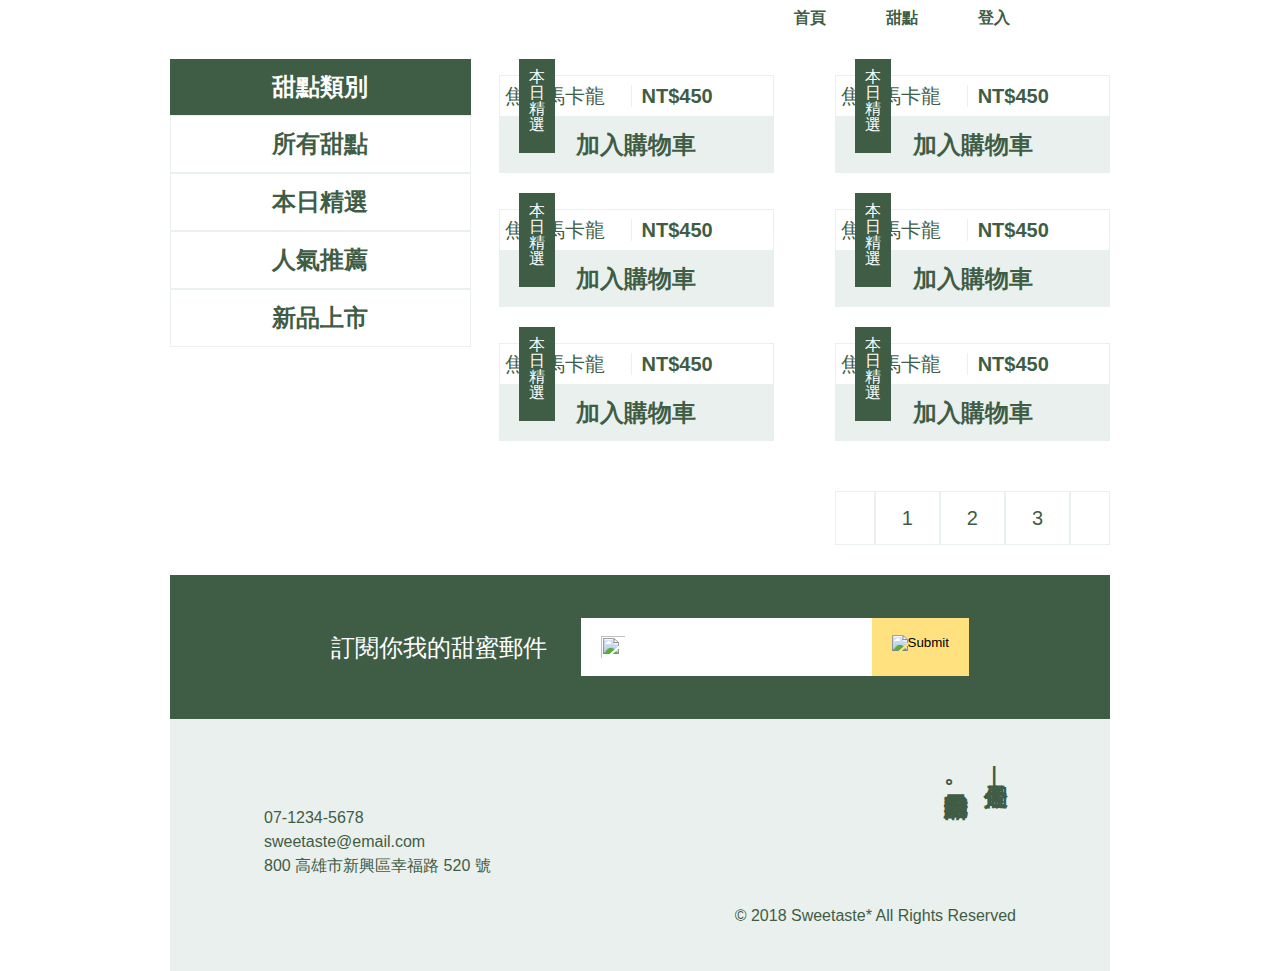
==== index.html @ 62654232 "Initial commit" ====
<!DOCTYPE html>
<html lang="en">
<head>
    <meta charset="UTF-8">
    <meta name="viewport" content="width=device-width, initial-scale=1.0">
    <link rel="stylesheet" href="CSS/all.css">
    <title>Week5</title>
</head>
<body>
    <div class="container">
        <div class="header">
            <div class="nav">
                <a href="#" class="hamLogo"><img src="https://github.com/hexschool/webLayoutTraining1st/blob/master/student-week1/dehaze-24px.png?raw=true" alt=""></a>
                <a href="#" class="logo"><img src="https://raw.githubusercontent.com/hexschool/webLayoutTraining1st/master/student-week1/logo-all-dark.svg" alt="" width="221px"></a>
                <a href="#" class="mobLogo"><img src="https://raw.githubusercontent.com/hexschool/webLayoutTraining1st/master/student-week1/logotype-sm-dark.svg" alt=""></a>
                
                <ul class="index">
                    <li class="hide"><a href="#">首頁</a></li>
                    <li class="hide"><a href="#">甜點</a></li>
                    <li class="hide"><a href="#">登入</a></li>
                    <li><a href="#"><img src="https://github.com/hexschool/webLayoutTraining1st/blob/master/student-week1/shopping_cart.png?raw=true" alt="" class="cart"></a></li>
                </ul>
            </div>     
        </div>
        <img src="https://github.com/hexschool/webLayoutTraining1st/blob/master/student-week1/banner.png?raw=true" alt="" class="banner">
        <div class="content">
            <div class="menu">
                <h2>甜點類別</h2>
                <ul> 
                    <li><a href="#">所有甜點</a></li>
                    <li><a href="#">本日精選</a></li>
                    <li><a href="#">人氣推薦</a></li>
                    <li><a href="#">新品上市</a></li>
                </ul>
            </div>

            <div class="productList">
                <ul>
                    <li>
                        <div class="product">
                            <div class="productImage">
                                <img src="https://github.com/hexschool/webLayoutTraining1st/blob/master/student-week1/p-1.png?raw=true" alt="">
                                <h2>本<br>日<br>精<br>選</h2>
                               <a href=""><img src="https://github.com/hexschool/webLayoutTraining1st/blob/master/student-week1/favorite_border.png?raw=true" alt="" class="heart"></a> 
                            </div>
                            <div class="productInfo">
                                <p>焦糖馬卡龍 <span>NT$450</span></p>                                          
                            </div>
                            <div class="plusCart">
                                <h2><a href="#">加入購物車</a></h2>
                            </div>
                        </div>
                    </li>
                    <li>
                        <div class="product">
                            <div class="productImage">
                                <img src="https://github.com/hexschool/webLayoutTraining1st/blob/master/student-week1/p-2.png?raw=true" alt="">
                                <h2>本<br>日<br>精<br>選</h2>
                                <a href=""><img src="https://github.com/hexschool/webLayoutTraining1st/blob/master/student-week1/favorite_border.png?raw=true" alt="" class="heart"></a> 
                            </div>
                            <div class="productInfo">
                                <p>焦糖馬卡龍 <span>NT$450</span></p>                                          
                            </div>
                            <div class="plusCart">
                                <h2><a href="#">加入購物車</a></h2>
                            </div>
                        </div>
                    </li>
                    <li>
                        <div class="product">
                            <div class="productImage">
                                <img src="https://github.com/hexschool/webLayoutTraining1st/blob/master/student-week1/p-3.png?raw=true" alt="">
                                <h2>本<br>日<br>精<br>選</h2>
                                <a href=""><img src="https://github.com/hexschool/webLayoutTraining1st/blob/master/student-week1/favorite_border.png?raw=true" alt="" class="heart"></a> 
                            </div>
                            <div class="productInfo">
                                <p>焦糖馬卡龍 <span>NT$450</span></p>                                          
                            </div>
                            <div class="plusCart">
                                <h2><a href="#">加入購物車</a></h2>
                            </div>
                        </div>
                    </li>
                    <li class="hide">
                        <div class="product">
                            <div class="productImage">
                                <img src="https://github.com/hexschool/webLayoutTraining1st/blob/master/student-week1/p-4.png?raw=true" alt="">
                                <h2>本<br>日<br>精<br>選</h2>
                                <a href=""><img src="https://github.com/hexschool/webLayoutTraining1st/blob/master/student-week1/favorite_border.png?raw=true" alt="" class="heart"></a> 
                            </div>
                            <div class="productInfo">
                                <p>焦糖馬卡龍 <span>NT$450</span></p>                                          
                            </div>
                            <div class="plusCart">
                                <h2><a href="#">加入購物車</a></h2>
                            </div>
                        </div>
                    </li>
                    <li class="hide">
                        <div class="product">
                            <div class="productImage">
                                <img src="https://github.com/hexschool/webLayoutTraining1st/blob/master/student-week1/p-5.png?raw=true" alt="">
                                <h2>本<br>日<br>精<br>選</h2>
                                <a href=""><img src="https://github.com/hexschool/webLayoutTraining1st/blob/master/student-week1/favorite_border.png?raw=true" alt="" class="heart"></a> 
                            </div>
                            <div class="productInfo">
                                <p>焦糖馬卡龍 <span>NT$450</span></p>                                          
                            </div>
                            <div class="plusCart">
                                <h2><a href="#">加入購物車</a></h2>
                            </div>
                        </div>
                    </li>
                    <li class="hide">
                        <div class="product">
                            <div class="productImage">
                                <img src="https://github.com/hexschool/webLayoutTraining1st/blob/master/student-week1/p-6.png?raw=true" alt="">
                                <h2>本<br>日<br>精<br>選</h2>
                                <a href=""><img src="https://github.com/hexschool/webLayoutTraining1st/blob/master/student-week1/favorite_border.png?raw=true" alt="" class="heart"></a> 
                            </div>
                            <div class="productInfo">
                                <p>焦糖馬卡龍 <span>NT$450</span></p>                                          
                            </div>
                            <div class="plusCart">
                                <h2><a href="#">加入購物車</a></h2>
                            </div>
                        </div>
                    </li>
                </ul>
            </div>
           
        </div>

        <div class="page">
            <ul>                
                <li><a href="#"><img src="https://github.com/hexschool/webLayoutTraining1st/blob/master/student-week1/arrow_left.png?raw=true" alt=""></a></li>
                
               <li class="pageNum"><a href="#">1</a></li>
               <li class="pageNum"><a href="#">2</a></li>
               <li class="pageNum"><a href="#">3</a></li>
                <li><a href=""><img src="https://github.com/hexschool/webLayoutTraining1st/blob/master/student-week1/arrow_right.png?raw=true" alt=""></a></li>
            </ul>
        </div>
    
        <div class="subscribe">
                <ul>
                    <li><img src="https://raw.githubusercontent.com/hexschool/webLayoutTraining1st/master/student-week1/logo-light.svg" alt="" width="40px"></li>
                    <li><h2>訂閱你我的甜蜜郵件</h2></li>
                </ul>
                <div class="inputMail">
                    <form action="#">
                        <img src="https://github.com/hexschool/webLayoutTraining1st/blob/master/student-week1/mail-24px.png?raw=true" class="mailIcon" alt="">
                        <input type="text" name="email" class="mail"  >
                        <input type="image" name="button" class="forward" img src="https://raw.githubusercontent.com/hexschool/webLayoutTraining1st/master/student-week1/arrow_forward-24px.png">
                    </form>
                </div>
        </div>

        <div class="footer">
                <div class="footer_top">
                    <div class="footer_left">
                        <img src="https://raw.githubusercontent.com/hexschool/webLayoutTraining1st/4baf15e7aa2800a1e312de01435b7dbf6f654843/student-week1/logotype-sm-dark.svg" alt="">
                        <ul>
                            <li>07-1234-5678</li>
                            <li>sweetaste@email.com</li>
                            <li>800 高雄市新興區幸福路 520 號</li>
                        </ul>  
                    </div>
                    <div class=" footer_right">
                        <h2 class="hide">吃甜點的好日子。<br>今天是個—</h2>
                    </div> 
                </div>
                    

                <div class="footer_bottom">
                    <ul>
                        <li><img src="https://raw.githubusercontent.com/hexschool/webLayoutTraining1st/4baf15e7aa2800a1e312de01435b7dbf6f654843/student-week1/ic-line%40.svg" alt=""></li>
                        <li><img src="https://raw.githubusercontent.com/hexschool/webLayoutTraining1st/4baf15e7aa2800a1e312de01435b7dbf6f654843/student-week1/ic-facebook.svg" alt=""></li>
                    </ul> 

                    <p>© 2018 Sweetaste* All Rights Reserved</p>
                </div>
                
                
                
        </div>
    </div>   
    

</body>
</html>
---- CSS/all.css ----
@charset "UTF-8";
/* http://meyerweb.com/eric/tools/css/reset/ 
   v2.0 | 20110126
   License: none (public domain)
*/
html, body, div, span, applet, object, iframe,
h1, h2, h3, h4, h5, h6, p, blockquote, pre,
a, abbr, acronym, address, big, cite, code,
del, dfn, em, img, ins, kbd, q, s, samp,
small, strike, strong, sub, sup, tt, var,
b, u, i, center,
dl, dt, dd, ol, ul, li,
fieldset, form, label, legend,
table, caption, tbody, tfoot, thead, tr, th, td,
article, aside, canvas, details, embed,
figure, figcaption, footer, header, hgroup,
menu, nav, output, ruby, section, summary,
time, mark, audio, video {
  margin: 0;
  padding: 0;
  border: 0;
  font-size: 100%;
  font: inherit;
  vertical-align: baseline;
}

/* HTML5 display-role reset for older browsers */
article, aside, details, figcaption, figure,
footer, header, hgroup, menu, nav, section {
  display: block;
}

body {
  line-height: 1;
}

ol, ul {
  list-style: none;
}

blockquote, q {
  quotes: none;
}

blockquote:before, blockquote:after,
q:before, q:after {
  content: '';
  content: none;
}

table {
  border-collapse: collapse;
  border-spacing: 0;
}

body {
  font-family: 微軟正黑體, sans-serif;
}

img {
  max-width: 100%;
  height: auto;
}

*, *::before, *::after {
  -webkit-box-sizing: border-box;
          box-sizing: border-box;
}

.container {
  max-width: 940px;
  width: 0 auto;
  margin: 0 auto;
}

@media (max-width: 768px) {
  .container {
    max-width: 375px;
  }
}

/* ----------------------------header---------------------------- */
.header {
  margin-bottom: 10px;
}

.hamLogo, .mobLogo {
  display: none;
}

.nav {
  display: -webkit-box;
  display: -ms-flexbox;
  display: flex;
  -webkit-box-pack: justify;
      -ms-flex-pack: justify;
          justify-content: space-between;
  margin: 10px 10px;
}

.banner {
  margin-left: auto;
  margin-right: auto;
}

.index {
  display: -webkit-box;
  display: -ms-flexbox;
  display: flex;
  -webkit-box-pack: justify;
      -ms-flex-pack: justify;
          justify-content: space-between;
  -webkit-box-align: center;
      -ms-flex-align: center;
          align-items: center;
}

.index a {
  font-size: 16px;
  color: #3F5D45;
  font-weight: bolder;
  padding: 5px 30px;
  border-radius: 5px;
  text-decoration: none;
}

.index a:hover {
  background-color: #EAF0ED;
}

/* ----------------------------header-RWD---------------------------- */
@media (max-width: 768px) {
  .hide {
    display: none;
  }
  .header {
    margin-bottom: 0;
  }
  .nav {
    -webkit-box-pack: justify;
        -ms-flex-pack: justify;
            justify-content: space-between;
  }
  .logo {
    display: none;
  }
  .index {
    width: auto;
  }
  .index a {
    padding: 0px;
  }
  .index img {
    padding: 0;
  }
  .hamLogo {
    display: block;
  }
  .mobLogo {
    display: block;
    width: 40%;
  }
}

/* ----------------------------subscribe----------------------------- */
.subscribe {
  background: #3F5D45;
  display: -webkit-box;
  display: -ms-flexbox;
  display: flex;
  -webkit-box-pack: justify;
      -ms-flex-pack: justify;
          justify-content: space-between;
  -webkit-box-align: center;
      -ms-flex-align: center;
          align-items: center;
  padding: 43px 15%;
}

.subscribe ul {
  display: -webkit-box;
  display: -ms-flexbox;
  display: flex;
  -webkit-box-align: center;
      -ms-flex-align: center;
          align-items: center;
}

.subscribe h2 {
  font-size: 24px;
  line-height: 29px;
  padding-left: 20px;
  color: #fff;
}

form {
  display: -webkit-box;
  display: -ms-flexbox;
  display: flex;
}

.mailIcon {
  -webkit-box-sizing: border-box;
          box-sizing: border-box;
  padding: 18px 20px;
  width: 64px;
  height: 58px;
  background: #fff;
}

.mail {
  padding: 16px 25px 16px;
  border: none;
  line-height: 26px;
  background: #fff;
}

.forward {
  border: none;
  padding: 17px 20px;
  background-color: #ffe180;
}

/* ----------------------------subscribe-RWD----------------------------- */
@media (max-width: 768px) {
  .subscribe {
    max-width: 100%;
    -webkit-box-orient: vertical;
    -webkit-box-direction: normal;
        -ms-flex-direction: column;
            flex-direction: column;
    padding: 40px 0;
  }
  form {
    margin-top: 30px;
  }
}

/* ----------------------------footer------------------------------ */
.footer {
  padding: 5% 10%;
  background: #EAF0ED;
}

.footer_top {
  display: -webkit-box;
  display: -ms-flexbox;
  display: flex;
  -webkit-box-pack: justify;
      -ms-flex-pack: justify;
          justify-content: space-between;
  margin-bottom: 30px;
}

.footer_left {
  display: -webkit-box;
  display: -ms-flexbox;
  display: flex;
  -webkit-box-orient: vertical;
  -webkit-box-direction: normal;
      -ms-flex-direction: column;
          flex-direction: column;
  -webkit-box-pack: justify;
      -ms-flex-pack: justify;
          justify-content: space-between;
}

.footer_left img {
  margin-bottom: 40px;
}

.footer_left li {
  font-size: 16px;
  color: #3F5D45;
  line-height: 24px;
}

.footer_right h2 {
  font-size: 24px;
  line-height: 40px;
  text-indent: 10px;
  font-weight: bold;
  -webkit-writing-mode: vertical-lr;
      -ms-writing-mode: tb-lr;
          writing-mode: vertical-lr;
  color: #3F5D45;
}

.footer_bottom {
  display: -webkit-box;
  display: -ms-flexbox;
  display: flex;
  -webkit-box-pack: justify;
      -ms-flex-pack: justify;
          justify-content: space-between;
  -webkit-box-align: end;
      -ms-flex-align: end;
          align-items: flex-end;
}

.footer_bottom ul {
  display: -webkit-box;
  display: -ms-flexbox;
  display: flex;
}

.footer_bottom ul li img {
  max-width: 32px;
  height: 32px;
  margin: 5px;
}

.footer_bottom p {
  font-size: 16px;
  color: #3F5D45;
}

/* ----------------------------footer-RWD----------------------------- */
@media (max-width: 768px) {
  .footer {
    max-width: 100%;
    -webkit-box-align: center;
        -ms-flex-align: center;
            align-items: center;
  }
  .footer_bottom {
    -webkit-box-orient: vertical;
    -webkit-box-direction: normal;
        -ms-flex-direction: column;
            flex-direction: column;
    -webkit-box-align: start;
        -ms-flex-align: start;
            align-items: flex-start;
  }
}

/* ----------------------------Content------------------------------ */
.banner {
  margin-bottom: 20px;
}

.content {
  width: 100%;
  display: -webkit-box;
  display: -ms-flexbox;
  display: flex;
  -webkit-box-pack: justify;
      -ms-flex-pack: justify;
          justify-content: space-between;
  margin-bottom: 30px;
}

.menu {
  text-align: center;
  font-size: 24px;
  width: 32%;
  font-weight: bold;
}

.menu h2 {
  color: #fff;
  display: block;
  padding-top: 16px;
  padding-bottom: 16px;
  background-color: #3F5D45;
}

.menu li {
  border: 1px solid #EAF0ED;
  display: block;
}

.menu li a {
  color: #3F5D45;
  display: block;
  padding-top: 16px;
  padding-bottom: 16px;
  text-decoration: none;
}

.menu li a:hover {
  background-color: #EAF0ED;
}

.productList {
  width: 65%;
}

.productList ul {
  display: -webkit-box;
  display: -ms-flexbox;
  display: flex;
  -webkit-box-pack: justify;
      -ms-flex-pack: justify;
          justify-content: space-between;
  -ms-flex-wrap: wrap;
      flex-wrap: wrap;
}

.productList ul li {
  width: 45%;
}

.product {
  margin-bottom: 20px;
  font-weight: lighter;
}

.productImage {
  position: relative;
}

.productImage h2 {
  font-size: 16px;
  color: #fff;
  position: absolute;
  top: 0;
  left: 20px;
  display: block;
  background-color: #3F5D45;
  padding: 10px;
  padding-bottom: 20px;
}

.heart {
  position: absolute;
  right: 22px;
  top: 19px;
}

.productInfo {
  display: -webkit-box;
  display: -ms-flexbox;
  display: flex;
  -webkit-box-pack: justify;
      -ms-flex-pack: justify;
          justify-content: space-between;
  max-width: 100%;
  border: 1px solid #EAF0ED;
}

.productInfo p {
  font-size: 20px;
  color: #3F5D45;
  padding: 10px 5px;
}

.productInfo span {
  font-weight: bold;
  margin-left: 20px;
  padding-left: 10px;
  border-left: 1px solid #EAF0ED;
}

.plusCart {
  text-align: center;
  font-size: 24px;
  background-color: #EAF0ED;
}

.plusCart a {
  display: block;
  padding-top: 16px;
  padding-bottom: 16px;
  font-weight: bold;
  color: #3F5D45;
  text-decoration: none;
}

/* ----------------------------Content-RWD----------------------------- */
@media (max-width: 768px) {
  .content {
    -webkit-box-orient: vertical;
    -webkit-box-direction: normal;
        -ms-flex-direction: column;
            flex-direction: column;
  }
  .menu {
    width: 100%;
  }
  .productList {
    width: 100%;
    -webkit-box-pack: center;
        -ms-flex-pack: center;
            justify-content: center;
    margin-top: 30px;
  }
  .productList ul {
    -webkit-box-orient: vertical;
    -webkit-box-direction: normal;
        -ms-flex-direction: column;
            flex-direction: column;
    -webkit-box-align: center;
        -ms-flex-align: center;
            align-items: center;
  }
  .productList ul li {
    width: 80%;
  }
}

/* ----------------------------Page----------------------------- */
.page {
  display: -webkit-box;
  display: -ms-flexbox;
  display: flex;
  -webkit-box-pack: end;
      -ms-flex-pack: end;
          justify-content: flex-end;
  margin-bottom: 30px;
}

.page ul {
  display: -webkit-box;
  display: -ms-flexbox;
  display: flex;
}

.page ul li {
  display: -webkit-box;
  display: -ms-flexbox;
  display: flex;
  -webkit-box-pack: center;
      -ms-flex-pack: center;
          justify-content: center;
  -webkit-box-align: center;
      -ms-flex-align: center;
          align-items: center;
  border: 1px solid #EAF0ED;
}

.page img {
  padding-left: 19px;
  padding-right: 19px;
}

.pageNum a {
  display: block;
  font-size: 20px;
  padding-top: 16px;
  padding-left: 26px;
  padding-bottom: 16px;
  padding-right: 26px;
  color: #3F5D45;
  text-decoration: none;
}

.pageNum a:hover {
  color: white;
  background-color: #3F5D45;
}

/* --------------------------Page-RWD---------------------------- */
@media (max-width: 768px) {
  .page {
    -webkit-box-pack: center;
        -ms-flex-pack: center;
            justify-content: center;
  }
}

.checkout {
  max-width: 940px;
  height: 460px;
  margin-bottom: 60px;
  background: url(https://bit.ly/2P7GhNd);
  background-size: cover;
  display: -webkit-box;
  display: -ms-flexbox;
  display: flex;
  -webkit-box-orient: vertical;
  -webkit-box-direction: normal;
      -ms-flex-direction: column;
          flex-direction: column;
  -webkit-box-pack: center;
      -ms-flex-pack: center;
          justify-content: center;
  -webkit-box-align: center;
      -ms-flex-align: center;
          align-items: center;
}

@media (max-width: 768px) {
  .checkout {
    background-position: 50% 50%;
    margin-bottom: 0;
  }
}

.checkmark {
  margin-bottom: 30px;
  display: -webkit-box;
  display: -ms-flexbox;
  display: flex;
}

.checkmark p {
  color: #fff;
  background: #3F5D45;
  width: 20px;
  height: 18px;
  padding-top: 2px;
  text-align: center;
  border-radius: 999em;
}

.checkmark .marklink {
  color: #3F5D45;
}

.sucess {
  margin-bottom: 50px;
}

.sucess h2 {
  color: #3F5D45;
  font-size: 48px;
  font-weight: bold;
}

.keepShopping {
  width: 300px;
  height: 65px;
  padding-top: 20px;
  background: #ffe180;
  color: #3F5D45;
  font-size: 24px;
  border: none;
  font-weight: bold;
  text-align: center;
  text-decoration: none;
}

@media (max-width: 768px) {
  .keepShopping {
    display: none;
  }
}

.keepShopping-RWD {
  height: 65px;
  padding-top: 20px;
  background: #ffe180;
  color: #3F5D45;
  font-size: 24px;
  border: none;
  font-weight: bold;
  text-align: center;
  text-decoration: none;
  display: none;
}

@media (max-width: 768px) {
  .keepShopping-RWD {
    display: block;
    width: 100%;
  }
}
/*# sourceMappingURL=all.css.map */
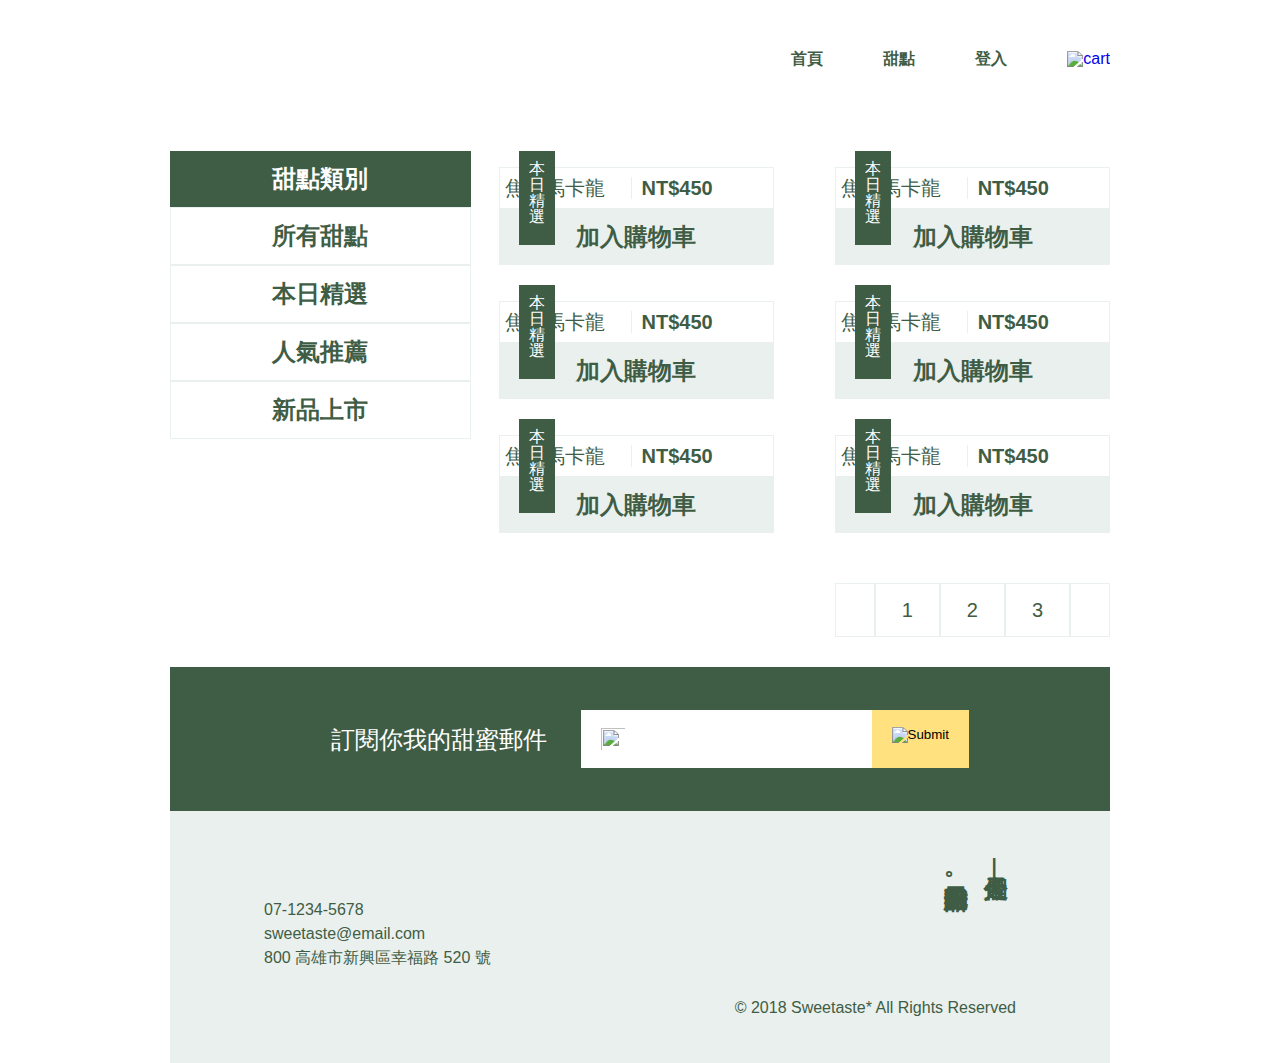
==== commit fb918285: "8/9" ====
--- a/index.html
+++ b/index.html
@@ -4,23 +4,29 @@
     <meta charset="UTF-8">
     <meta name="viewport" content="width=device-width, initial-scale=1.0">
     <link rel="stylesheet" href="CSS/all.css">
+    <script src="js/jquery-3.5.1.min.js"></script>
+    <script src="js/all.js"></script>
     <title>Week5</title>
 </head>
 <body>
     <div class="container">
         <div class="header">
-            <div class="nav">
-                <a href="#" class="hamLogo"><img src="https://github.com/hexschool/webLayoutTraining1st/blob/master/student-week1/dehaze-24px.png?raw=true" alt=""></a>
-                <a href="#" class="logo"><img src="https://raw.githubusercontent.com/hexschool/webLayoutTraining1st/master/student-week1/logo-all-dark.svg" alt="" width="221px"></a>
-                <a href="#" class="mobLogo"><img src="https://raw.githubusercontent.com/hexschool/webLayoutTraining1st/master/student-week1/logotype-sm-dark.svg" alt=""></a>
-                
-                <ul class="index">
-                    <li class="hide"><a href="#">首頁</a></li>
-                    <li class="hide"><a href="#">甜點</a></li>
-                    <li class="hide"><a href="#">登入</a></li>
-                    <li><a href="#"><img src="https://github.com/hexschool/webLayoutTraining1st/blob/master/student-week1/shopping_cart.png?raw=true" alt="" class="cart"></a></li>
-                </ul>
-            </div>     
+            <nav class="navbar">
+                <button class="navbar-toggler">
+                  <img src="https://github.com/hexschool/webLayoutTraining1st/blob/master/student-week1/dehaze-24px.png?raw=true" alt="icon">
+                </button>
+                <a href="#" class="logo-link">Sweetaste</a>
+                <div class="navbar-collapse">
+                  <ul class="navbar-nav">
+                    <li class="nav-item"><a class="nav-link" href="#">首頁</a></li>
+                    <li class="nav-item"><a class="nav-link" href="#">甜點</a></li>
+                    <li class="nav-item"><a class="nav-link" href="#">登入</a></li>
+                  </ul>
+                  <a class="navbar-link" href="#">
+                    <img src="https://github.com/hexschool/webLayoutTraining1st/blob/master/student-week1/shopping_cart.png?raw=true" alt="cart">
+                  </a>
+                </div>
+              </nav>
         </div>
         <img src="https://github.com/hexschool/webLayoutTraining1st/blob/master/student-week1/banner.png?raw=true" alt="" class="banner">
         <div class="content">
--- a/CSS/all.css
+++ b/CSS/all.css
@@ -62,6 +62,10 @@
   height: auto;
 }
 
+a {
+  text-decoration: none;
+}
+
 *, *::before, *::after {
   -webkit-box-sizing: border-box;
           box-sizing: border-box;
@@ -84,81 +88,109 @@
   margin-bottom: 10px;
 }
 
-.hamLogo, .mobLogo {
+.navbar {
+  display: -webkit-box;
+  display: -ms-flexbox;
+  display: flex;
+  -webkit-box-pack: justify;
+      -ms-flex-pack: justify;
+          justify-content: space-between;
+  padding: 34px 0;
+  position: relative;
+}
+
+.logo-link {
+  background: url(https://raw.githubusercontent.com/hexschool/webLayoutTraining1st/master/student-week1/logo-all-dark.svg) no-repeat;
+  width: 250px;
+  height: 50px;
+  text-indent: 101%;
+  overflow: hidden;
+  white-space: nowrap;
+}
+
+.navbar-toggler {
   display: none;
-}
-
-.nav {
-  display: -webkit-box;
-  display: -ms-flexbox;
-  display: flex;
-  -webkit-box-pack: justify;
-      -ms-flex-pack: justify;
-          justify-content: space-between;
-  margin: 10px 10px;
-}
-
-.banner {
-  margin-left: auto;
-  margin-right: auto;
-}
-
-.index {
-  display: -webkit-box;
-  display: -ms-flexbox;
-  display: flex;
-  -webkit-box-pack: justify;
-      -ms-flex-pack: justify;
-          justify-content: space-between;
+  border: none;
+  background: transparent;
+  cursor: pointer;
+}
+
+@media (max-width: 768px) {
+  .navbar-toggler {
+    display: block;
+  }
+  .navbar-toggler .navbar-toggler:focus {
+    outline: 0;
+  }
+}
+
+.navbar-nav {
+  display: -webkit-box;
+  display: -ms-flexbox;
+  display: flex;
   -webkit-box-align: center;
       -ms-flex-align: center;
           align-items: center;
-}
-
-.index a {
-  font-size: 16px;
-  color: #3F5D45;
-  font-weight: bolder;
-  padding: 5px 30px;
-  border-radius: 5px;
-  text-decoration: none;
-}
-
-.index a:hover {
-  background-color: #EAF0ED;
-}
-
-/* ----------------------------header-RWD---------------------------- */
-@media (max-width: 768px) {
-  .hide {
-    display: none;
-  }
-  .header {
-    margin-bottom: 0;
-  }
-  .nav {
-    -webkit-box-pack: justify;
-        -ms-flex-pack: justify;
-            justify-content: space-between;
-  }
-  .logo {
-    display: none;
-  }
-  .index {
-    width: auto;
-  }
-  .index a {
-    padding: 0px;
-  }
-  .index img {
-    padding: 0;
-  }
-  .hamLogo {
-    display: block;
-  }
-  .mobLogo {
-    display: block;
-    width: 40%;
+  max-height: 0px;
+}
+
+@media (max-width: 768px) {
+  .navbar-nav {
+    position: absolute;
+    left: 0;
+    top: 100%;
+    width: 100%;
+    -webkit-transition: all 0.8s;
+    transition: all 0.8s;
+    overflow: hidden;
+    background: white;
+    -webkit-box-orient: vertical;
+    -webkit-box-direction: normal;
+        -ms-flex-direction: column;
+            flex-direction: column;
+  }
+}
+
+.navbar .active {
+  max-height: 200px;
+}
+
+.navbar-collapse {
+  display: -webkit-box;
+  display: -ms-flexbox;
+  display: flex;
+  -webkit-box-align: center;
+      -ms-flex-align: center;
+          align-items: center;
+}
+
+.nav-link {
+  color: #3F5D45;
+  font-weight: bold;
+  padding: 0 30px;
+  display: block;
+}
+
+@media (max-width: 768px) {
+  .nav-link {
+    padding: 10px 0;
+    text-align: center;
+  }
+}
+
+.navbar-link {
+  padding-left: 30px;
+}
+
+@media (max-width: 768px) {
+  .nav-item {
+    width: 100%;
+  }
+  .nav-item:hover {
+    background-color: #EAF0ED;
+  }
+  .navbar-link {
+    padding-left: 0;
   }
 }
 
@@ -375,7 +407,6 @@
   display: block;
   padding-top: 16px;
   padding-bottom: 16px;
-  text-decoration: none;
 }
 
 .menu li a:hover {
@@ -464,7 +495,6 @@
   padding-bottom: 16px;
   font-weight: bold;
   color: #3F5D45;
-  text-decoration: none;
 }
 
 /* ----------------------------Content-RWD----------------------------- */
@@ -497,6 +527,9 @@
   .productList ul li {
     width: 80%;
   }
+  .hide {
+    display: none;
+  }
 }
 
 /* ----------------------------Page----------------------------- */
@@ -542,7 +575,6 @@
   padding-bottom: 16px;
   padding-right: 26px;
   color: #3F5D45;
-  text-decoration: none;
 }
 
 .pageNum a:hover {
@@ -628,7 +660,6 @@
   border: none;
   font-weight: bold;
   text-align: center;
-  text-decoration: none;
 }
 
 @media (max-width: 768px) {
@@ -646,7 +677,6 @@
   border: none;
   font-weight: bold;
   text-align: center;
-  text-decoration: none;
   display: none;
 }
 
